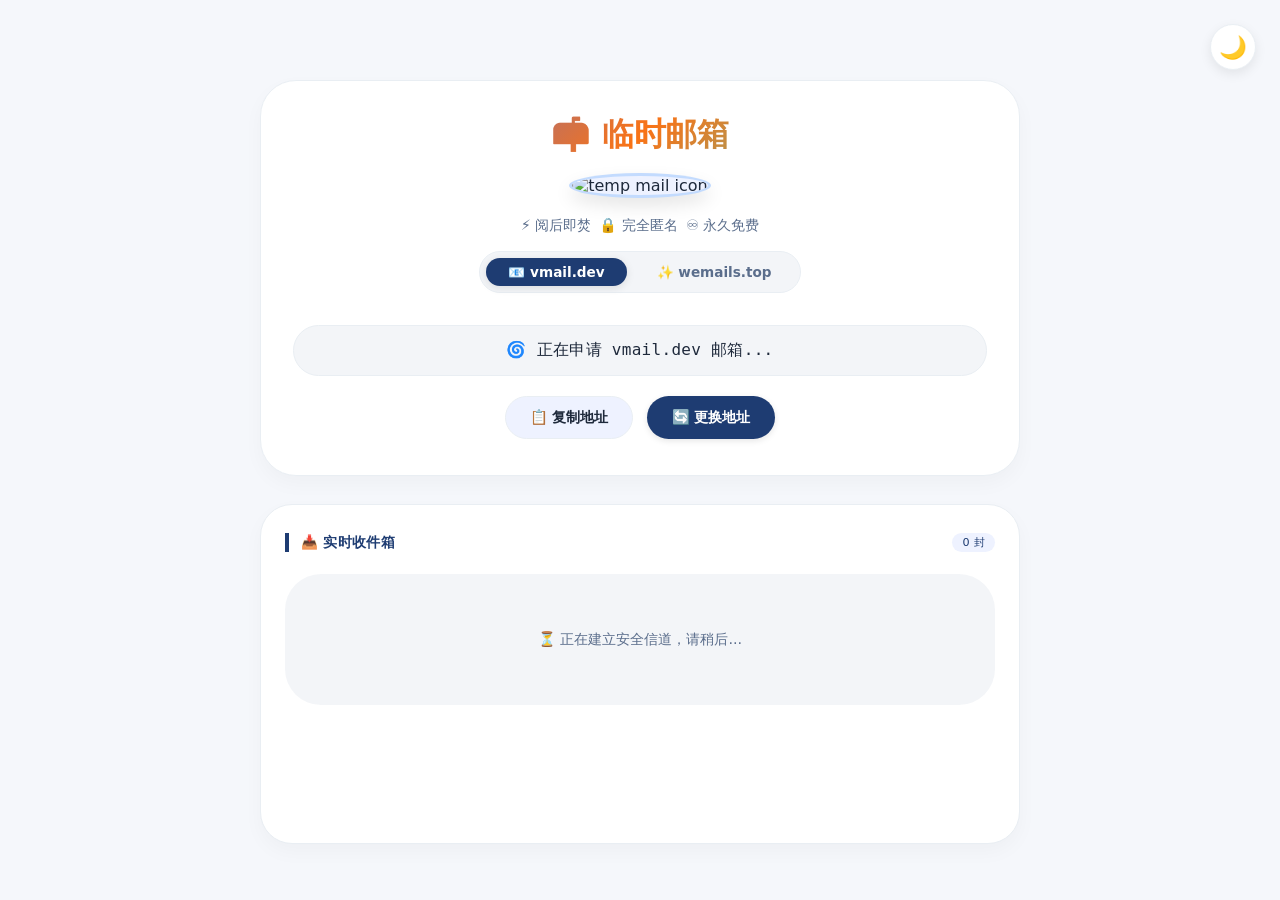
==== email.html @ db845144 "Add files via upload" ====
<!DOCTYPE html>
<html lang="zh-CN">
<head>
    <meta charset="UTF-8">
    <meta name="viewport" content="width=device-width, initial-scale=1.0, user-scalable=no">
    <title>临时邮箱 · 隐私保护 · 阅后即焚</title>

    <link rel="icon" href="https://cdn.jsdmirror.com/gh/iTCoffe/iTCoffe.Github.io@List/email.png" sizes="32x32">
    <link rel="icon" href="https://cdn.jsdmirror.com/gh/iTCoffe/iTCoffe.Github.io@List/email.png" type="image/png" sizes="16x16">
    <link rel="apple-touch-icon" href="https://cdn.jsdmirror.com/gh/iTCoffe/iTCoffe.Github.io@List/email.png">
    <link rel="shortcut icon" href="https://cdn.jsdmirror.com/gh/iTCoffe/iTCoffe.Github.io@List/email.png" type="image/png">

    <style>
        * {
            margin: 0;
            padding: 0;
            box-sizing: border-box;
        }

        :root {
            --bg-color: #f5f7fb;
            --card-bg: #ffffff;
            --text-primary: #1e293b;
            --text-secondary: #5b6e8c;
            --border-color: #e9eef3;
            --accent-color: #1e3c72;
            --glass-bg: rgba(255, 255, 255, 0.15);
            --glass-border: rgba(255, 255, 255, 0.2);
            --result-bg: rgba(30, 60, 114, 0.05);
            --tag-bg: #eef2ff;
            --shadow-sm: 0 8px 20px rgba(0, 0, 0, 0.03);
            --domain-active: #1e3c72;
            --domain-inactive: #94a3b8;
        }

        body.dark {
            --bg-color: #0f172a;
            --card-bg: #1e293b;
            --text-primary: #f1f5f9;
            --text-secondary: #94a3b8;
            --border-color: #334155;
            --accent-color: #60a5fa;
            --glass-bg: rgba(0, 0, 0, 0.3);
            --glass-border: rgba(255, 255, 255, 0.1);
            --result-bg: rgba(96, 165, 250, 0.1);
            --tag-bg: #334155;
            --shadow-sm: 0 8px 20px rgba(0, 0, 0, 0.2);
            --domain-active: #60a5fa;
            --domain-inactive: #475569;
        }

        body {
            font-family: system-ui, -apple-system, 'Segoe UI', Roboto, 'Helvetica Neue', sans-serif;
            background: var(--bg-color);
            color: var(--text-primary);
            min-height: 100vh;
            transition: background 0.25s ease, color 0.2s ease;
        }

        .container {
            max-width: 800px;
            margin: 0 auto;
            padding: 80px 20px 50px;
        }

        /* 邮箱卡片头部 */
        .search-header {
            background: var(--card-bg);
            border-radius: 36px;
            padding: 32px 32px 36px;
            margin-bottom: 28px;
            border: 1px solid var(--border-color);
            text-align: center;
            backdrop-filter: blur(2px);
            box-shadow: var(--shadow-sm);
            transition: transform 0.2s, background 0.2s;
        }

        .avatar {
            width: 84px;
            height: 84px;
            border-radius: 50%;
            margin: 10px auto 12px;
            border: 3px solid rgba(96, 165, 250, 0.3);
            box-shadow: 0 8px 18px rgba(0, 0, 0, 0.1);
            object-fit: cover;
            background: #eef2ff;
        }

        h1 {
            font-size: 2rem;
            font-weight: 700;
            letter-spacing: -0.3px;
            background: linear-gradient(135deg, #4a6cf7, #f97316, #2dd4bf);
            -webkit-background-clip: text;
            background-clip: text;
            -webkit-text-fill-color: transparent;
            margin-bottom: 6px;
        }

        .subhead {
            color: var(--text-secondary);
            font-size: 0.9rem;
            margin-top: 6px;
            display: flex;
            align-items: center;
            justify-content: center;
            gap: 8px;
        }

        /* 域名切换器 - 新增 wemails.top 支持 */
        .domain-switch {
            background: var(--result-bg);
            border-radius: 60px;
            display: inline-flex;
            gap: 8px;
            padding: 6px;
            margin: 16px auto 10px;
            border: 1px solid var(--border-color);
            backdrop-filter: blur(4px);
        }

        .domain-option {
            padding: 6px 22px;
            border-radius: 40px;
            font-size: 0.85rem;
            font-weight: 600;
            cursor: pointer;
            transition: all 0.2s ease;
            background: transparent;
            color: var(--text-secondary);
            border: none;
            font-family: inherit;
        }

        .domain-option.active {
            background: var(--domain-active);
            color: white;
            box-shadow: 0 2px 8px rgba(0, 0, 0, 0.1);
        }

        .domain-option:not(.active):hover {
            background: var(--tag-bg);
            color: var(--text-primary);
        }

        .mail-display {
            background: var(--result-bg);
            padding: 14px 20px;
            border-radius: 80px;
            font-family: 'SF Mono', 'Fira Code', monospace;
            font-size: 1rem;
            font-weight: 500;
            margin: 22px 0 20px;
            color: var(--text-primary);
            border: 1px solid var(--border-color);
            word-break: break-all;
            transition: all 0.2s;
            letter-spacing: 0.3px;
        }

        .btn-group {
            display: flex;
            gap: 14px;
            justify-content: center;
            flex-wrap: wrap;
        }

        .btn {
            min-width: 128px;
            padding: 11px 24px;
            border-radius: 60px;
            border: none;
            font-weight: 600;
            cursor: pointer;
            transition: 0.2s;
            font-size: 0.9rem;
            display: inline-flex;
            align-items: center;
            justify-content: center;
            gap: 8px;
            backdrop-filter: blur(4px);
        }

        .btn-p {
            background: var(--accent-color);
            color: white;
            box-shadow: 0 2px 6px rgba(0, 0, 0, 0.1);
        }

        .btn-s {
            background: var(--tag-bg);
            color: var(--text-primary);
            border: 1px solid var(--border-color);
        }

        .btn:active {
            transform: scale(0.96);
        }

        .btn-p:hover, .btn-s:hover {
            filter: brightness(0.96);
            transform: translateY(-1px);
        }

        /* 收件箱区域 */
        .results-container {
            background: var(--card-bg);
            border-radius: 32px;
            padding: 28px 24px;
            border: 1px solid var(--border-color);
            min-height: 340px;
            box-shadow: var(--shadow-sm);
            transition: background 0.2s;
        }

        .results-title {
            font-size: 0.85rem;
            font-weight: 600;
            color: var(--accent-color);
            margin-bottom: 22px;
            padding-left: 12px;
            border-left: 4px solid var(--accent-color);
            letter-spacing: 0.3px;
            display: flex;
            align-items: center;
            justify-content: space-between;
        }

        .mail-count {
            background: var(--tag-bg);
            padding: 2px 10px;
            border-radius: 40px;
            font-size: 0.7rem;
            font-weight: normal;
        }

        .msg-list {
            display: flex;
            flex-direction: column;
            gap: 14px;
        }

        .msg-item {
            background: var(--result-bg);
            border-radius: 24px;
            padding: 18px 20px;
            border: 1px solid var(--border-color);
            transition: all 0.2s ease;
            cursor: pointer;
        }

        .msg-item:hover {
            transform: translateY(-2px);
            border-color: var(--accent-color);
            box-shadow: 0 8px 18px rgba(0, 0, 0, 0.05);
        }

        .msg-meta {
            font-size: 0.7rem;
            color: var(--accent-color);
            font-weight: 600;
            margin-bottom: 8px;
            display: flex;
            gap: 12px;
            flex-wrap: wrap;
        }

        .msg-subject {
            font-weight: 700;
            font-size: 1rem;
            color: var(--text-primary);
            margin-bottom: 6px;
            word-break: break-word;
        }

        .msg-preview {
            font-size: 0.8rem;
            color: var(--text-secondary);
            margin-top: 8px;
            line-height: 1.4;
            opacity: 0.85;
        }

        .empty-inbox {
            text-align: center;
            padding: 56px 20px;
            color: var(--text-secondary);
            font-size: 0.9rem;
            background: var(--result-bg);
            border-radius: 36px;
            margin-top: 8px;
        }

        /* 主题切换按钮 */
        .theme-toggle {
            position: fixed;
            top: 24px;
            right: 24px;
            width: 46px;
            height: 46px;
            border-radius: 50%;
            background: var(--card-bg);
            border: 1px solid var(--border-color);
            display: flex;
            align-items: center;
            justify-content: center;
            cursor: pointer;
            z-index: 101;
            backdrop-filter: blur(8px);
            box-shadow: 0 4px 12px rgba(0, 0, 0, 0.08);
            font-size: 1.4rem;
            transition: 0.2s;
        }

        .theme-toggle:hover {
            transform: scale(1.03);
        }

        /* 响应式 */
        @media (max-width: 640px) {
            .container {
                padding: 70px 16px 40px;
            }
            .search-header {
                padding: 24px 20px;
                border-radius: 28px;
            }
            .results-container {
                padding: 20px 18px;
                border-radius: 28px;
            }
            .btn {
                min-width: 110px;
                padding: 9px 16px;
            }
            h1 {
                font-size: 1.7rem;
            }
            .avatar {
                width: 68px;
                height: 68px;
            }
            .theme-toggle {
                top: 16px;
                right: 16px;
                width: 42px;
                height: 42px;
            }
            .domain-option {
                padding: 4px 16px;
                font-size: 0.75rem;
            }
        }

        @keyframes pulse {
            0% { opacity: 0.6; }
            100% { opacity: 1; }
        }
        .loading-skeleton {
            animation: pulse 1.2s infinite;
        }
        
        .error-badge {
            background: rgba(239, 68, 68, 0.1);
            color: #ef4444;
            border-radius: 40px;
            padding: 4px 12px;
            font-size: 0.75rem;
            font-weight: 500;
        }
    </style>
</head>
<body>
    <div class="theme-toggle" id="themeToggle" aria-label="切换深色模式">🌙</div>

    <div class="container">
        <div class="search-header">
            <h1>📬 临时邮箱</h1>
            <img src="https://cdn.jsdmirror.com/gh/iTCoffe/iTCoffe.Github.io@List/Gbastos.png" class="avatar" alt="temp mail icon" loading="lazy">
            <div class="subhead">
                <span>⚡ 阅后即焚</span>
                <span>🔒 完全匿名</span>
                <span>♾️ 永久免费</span>
            </div>
            
            <!-- 新增域名切换: 支持 vmail.dev 和 wemails.top -->
            <div class="domain-switch" id="domainSwitch">
                <button data-domain="vmail" class="domain-option active">📧 vmail.dev</button>
                <button data-domain="wemails" class="domain-option">✨ wemails.top</button>
            </div>
            
            <div id="addr" class="mail-display">🔄 正在生成安全邮箱...</div>
            <div class="btn-group">
                <button onclick="copyMail()" class="btn btn-s">📋 复制地址</button>
                <button id="refreshBtn" onclick="resetMailbox()" class="btn btn-p">🔄 更换地址</button>
            </div>
        </div>

        <div class="results-container">
            <div class="results-title">
                <span>📥 实时收件箱</span>
                <span class="mail-count" id="mailCount">0 封</span>
            </div>
            <div id="list">
                <div class="empty-inbox">✨ 邮箱就绪，等待新邮件自动推送...</div>
            </div>
        </div>
    </div>

    <script>
        // ---------- 配置 ----------
        const API_KEY = 'vmail_at6AmSu4dEkuJG4bafc8qhSqBctCMW9q';
        const PROXY = 'https://proxy.api.030101.xyz/https://vmail.dev/api/v1';
        
        // 全局状态
        let currentMailboxId = null;      // 当前邮箱ID
        let isInitializing = false;        // 防止重复初始化
        let refreshInterval = null;        // 定时器句柄
        let currentDomainType = 'vmail';   // 'vmail' 或 'wemails' , wemails对应wemails.top域名
        
        // DOM 元素
        const addrElement = document.getElementById('addr');
        const listContainer = document.getElementById('list');
        const mailCountSpan = document.getElementById('mailCount');
        const domainBtns = document.querySelectorAll('.domain-option');
        
        // ---------- 辅助函数 ----------
        function setLoadingState(isLoading, customMsg = null) {
            if (isLoading) {
                if (customMsg) addrElement.innerText = customMsg;
                else addrElement.innerText = "⚡ 正在刷新邮箱地址...";
            }
        }
        
        // 渲染邮件列表
        function renderMessages(messages) {
            if (!messages || messages.length === 0) {
                listContainer.innerHTML = `<div class="empty-inbox">📭 暂无邮件 · 新邮件抵达时会自动显示在这里</div>`;
                mailCountSpan.innerText = `0 封`;
                return;
            }
            
            const sorted = [...messages].sort((a, b) => new Date(b.receivedAt) - new Date(a.receivedAt));
            mailCountSpan.innerText = `${sorted.length} 封`;
            
            const html = sorted.map(msg => {
                const fromName = msg.from?.name || msg.from?.address || '未知发件人';
                const fromAddr = msg.from?.address || '';
                const senderShow = fromName === fromAddr ? fromAddr : `${fromName} <${fromAddr}>`;
                const time = new Date(msg.receivedAt).toLocaleString('zh-CN', { hour12: false });
                const subject = msg.subject?.trim() || '（无主题）';
                const preview = msg.preview || (msg.bodyText?.substring(0, 80) || '无正文内容');
                return `
                    <div class="msg-item" onclick="viewMessageDetail('${msg.id}', \`${escapeHtml(subject)}\`, \`${escapeHtml(preview)}\`, \`${escapeHtml(senderShow)}\`)">
                        <div class="msg-meta">
                            <span>📧 ${escapeHtml(senderShow)}</span>
                            <span>🕒 ${time}</span>
                        </div>
                        <div class="msg-subject">📌 ${escapeHtml(subject)}</div>
                        <div class="msg-preview">${escapeHtml(preview.length > 100 ? preview.slice(0, 100) + '…' : preview)}</div>
                    </div>
                `;
            }).join('');
            listContainer.innerHTML = html;
        }
        
        function escapeHtml(str) {
            if (!str) return '';
            return str.replace(/[&<>]/g, function(m) {
                if (m === '&') return '&amp;';
                if (m === '<') return '&lt;';
                if (m === '>') return '&gt;';
                return m;
            });
        }
        
        // 查看邮件详情弹窗
        window.viewMessageDetail = function(msgId, subject, preview, sender) {
            alert(`📩 邮件详情\n\n✉️ 主题：${subject}\n👤 发件人：${sender}\n\n📄 正文预览：\n${preview}\n\n🔐 提示：完整内容请在控制台查看，临时邮箱仅保留预览。`);
        };
        
        function restartRefreshTimer() {
            if (refreshInterval) {
                clearInterval(refreshInterval);
                refreshInterval = null;
            }
            refreshInterval = setInterval(() => {
                if (currentMailboxId && !isInitializing) {
                    fetchMessages();
                }
            }, 5000);
        }
        
        async function fetchMessages() {
            if (!currentMailboxId) return;
            try {
                const controller = new AbortController();
                const timeoutId = setTimeout(() => controller.abort(), 8000);
                const response = await fetch(`${PROXY}/mailboxes/${currentMailboxId}/messages`, {
                    headers: { 'X-API-Key': API_KEY },
                    signal: controller.signal
                });
                clearTimeout(timeoutId);
                if (!response.ok) throw new Error(`HTTP ${response.status}`);
                const result = await response.json();
                const messages = result.data || [];
                renderMessages(messages);
            } catch (err) {
                console.warn("fetch messages error:", err);
            }
        }
        
        /**
         * 创建邮箱 (支持域名: vmail.dev 为默认不传domain, wemails.top 则传 domain:"wemails.top")
         * @param {string} domainType 'vmail' 或 'wemails'
         */
        async function createNewMailbox(domainType, retries = 2) {
            try {
                const controller = new AbortController();
                const timeoutId = setTimeout(() => controller.abort(), 12000);
                
                let requestBody = {};
                // 根据选择的域名类型决定是否添加 domain 字段
                // wemails.top 需要明确指定 domain: "wemails.top"
                if (domainType === 'wemails') {
                    requestBody = { domain: "wemails.top" };
                } else {
                    // vmail.dev: 不传domain字段，API自动分配vmail.dev相关后缀 (可能是默认@vmail.dev)
                    requestBody = {};
                }
                
                const response = await fetch(`${PROXY}/mailboxes`, {
                    method: 'POST',
                    headers: {
                        'X-API-Key': API_KEY,
                        'Content-Type': 'application/json'
                    },
                    body: JSON.stringify(requestBody),
                    signal: controller.signal
                });
                clearTimeout(timeoutId);
                
                if (!response.ok) {
                    const errorText = await response.text();
                    console.error(`API error ${response.status}: ${errorText}`);
                    throw new Error(`API error ${response.status}: ${errorText.substring(0, 80)}`);
                }
                
                const result = await response.json();
                const mailbox = result.data;
                if (!mailbox || !mailbox.id || !mailbox.address) {
                    throw new Error('Invalid mailbox response');
                }
                // 验证生成的邮箱地址是否与期望域名一致 (仅wemails.top做校验)
                if (domainType === 'wemails' && !mailbox.address.endsWith('@wemails.top')) {
                    console.warn(`期望 wemails.top 后缀, 实际得到 ${mailbox.address}, 但仍继续使用`);
                }
                if (domainType === 'vmail' && mailbox.address.includes('@wemails.top')) {
                    // 极小概率兜底: 如果vmail模式却拿到wemails.top, 则报错重试
                    throw new Error('域名不匹配, 请重试');
                }
                return { id: mailbox.id, address: mailbox.address };
            } catch (err) {
                if (retries > 0) {
                    await new Promise(r => setTimeout(r, 800));
                    return createNewMailbox(domainType, retries - 1);
                }
                throw err;
            }
        }
        
        // 更新域名UI激活状态
        function updateDomainUI() {
            domainBtns.forEach(btn => {
                const domainVal = btn.getAttribute('data-domain');
                if (domainVal === currentDomainType) {
                    btn.classList.add('active');
                } else {
                    btn.classList.remove('active');
                }
            });
        }
        
        // 初始化邮箱 (根据 currentDomainType)
        async function initMailbox() {
            if (isInitializing) {
                console.log("已有初始化流程进行中，跳过");
                return false;
            }
            isInitializing = true;
            const domainLabel = currentDomainType === 'wemails' ? 'wemails.top' : 'vmail.dev';
            setLoadingState(true, `🌀 正在申请 ${domainLabel} 邮箱...`);
            
            listContainer.innerHTML = `<div class="empty-inbox loading-skeleton">⏳ 正在建立安全信道，请稍后...</div>`;
            
            try {
                const mailbox = await createNewMailbox(currentDomainType, 2);
                currentMailboxId = mailbox.id;
                addrElement.innerText = mailbox.address;
                renderMessages([]);
                await fetchMessages();
                restartRefreshTimer();
                isInitializing = false;
                return true;
            } catch (error) {
                console.error("初始化失败:", error);
                let errorMsg = `⚠️ 生成 ${domainLabel} 邮箱失败: ${error.message || '网络波动'}`;
                if (currentDomainType === 'wemails' && error.message.includes('API error')) {
                    errorMsg = `✨ wemails.top 域名暂时不可用？可尝试切换至 vmail.dev 或点击「更换地址」重试。\n详细: ${error.message.substring(0, 100)}`;
                }
                addrElement.innerText = errorMsg;
                listContainer.innerHTML = `<div class="empty-inbox">❌ 临时邮箱生成失败<br>${errorMsg}<br>您可以尝试切换域名或点击下方按钮重试</div>`;
                isInitializing = false;
                return false;
            }
        }
        
        // 手动重置邮箱 (更换地址)
        async function resetMailbox() {
            if (isInitializing) {
                alert("正在生成新地址，请稍后再试~");
                return;
            }
            if (refreshInterval) {
                clearInterval(refreshInterval);
                refreshInterval = null;
            }
            currentMailboxId = null;
            await initMailbox();
        }
        
        // 复制邮箱地址
        window.copyMail = function() {
            const mailAddr = addrElement.innerText;
            if (!mailAddr || !mailAddr.includes('@') || mailAddr.includes('⚠️') || mailAddr.includes('失败') || mailAddr.includes('繁忙')) {
                alert('邮箱地址尚未就绪，请稍后或点击「更换地址」重新生成');
                return;
            }
            navigator.clipboard.writeText(mailAddr).then(() => {
                alert('✅ 复制成功！\n\n注意：此地址仅当前页面有效，刷新页面后将永久失效。');
            }).catch(() => {
                alert('手动复制吧：' + mailAddr);
            });
        };
        
        // 切换域名 (新增 wemails.top 核心功能)
        async function switchDomain(domainType) {
            if (domainType === currentDomainType) return;
            if (isInitializing) {
                alert("正在处理中，稍后再切换域名");
                return;
            }
            currentDomainType = domainType;
            updateDomainUI();
            // 清除旧邮箱状态，重新生成对应域名的邮箱
            if (refreshInterval) {
                clearInterval(refreshInterval);
                refreshInterval = null;
            }
            currentMailboxId = null;
            await initMailbox();
        }
        
        // ---------- 主题切换 ----------
        const themeBtn = document.getElementById('themeToggle');
        const storedTheme = localStorage.getItem('kulaoTheme');
        if (storedTheme === 'dark') {
            document.body.classList.add('dark');
            themeBtn.textContent = '☀️';
        } else if (storedTheme === 'light') {
            document.body.classList.remove('dark');
            themeBtn.textContent = '🌙';
        } else {
            const prefersDark = window.matchMedia('(prefers-color-scheme: dark)').matches;
            if (prefersDark) {
                document.body.classList.add('dark');
                themeBtn.textContent = '☀️';
            } else {
                document.body.classList.remove('dark');
                themeBtn.textContent = '🌙';
            }
        }
        
        themeBtn.onclick = () => {
            const isDark = document.body.classList.toggle('dark');
            if (isDark) {
                themeBtn.textContent = '☀️';
                localStorage.setItem('kulaoTheme', 'dark');
            } else {
                themeBtn.textContent = '🌙';
                localStorage.setItem('kulaoTheme', 'light');
            }
        };
        
        // 绑定域名切换事件
        domainBtns.forEach(btn => {
            btn.addEventListener('click', (e) => {
                const domainVal = btn.getAttribute('data-domain');
                if (domainVal === 'vmail') {
                    switchDomain('vmail');
                } else if (domainVal === 'wemails') {
                    switchDomain('wemails');
                }
            });
        });
        
        // ---------- 页面启动 ----------
        window.addEventListener('DOMContentLoaded', async () => {
            // 默认域名 vmail，启动邮箱
            currentDomainType = 'vmail';
            updateDomainUI();
            await initMailbox();
            
            window.addEventListener('online', () => {
                if (!currentMailboxId) {
                    resetMailbox();
                } else {
                    fetchMessages().catch(e => console.warn);
                }
            });
        });
        
        window.resetMailbox = resetMailbox;
        
        window.addEventListener('beforeunload', () => {
            if (refreshInterval) clearInterval(refreshInterval);
        });
    </script>
</body>
</html>
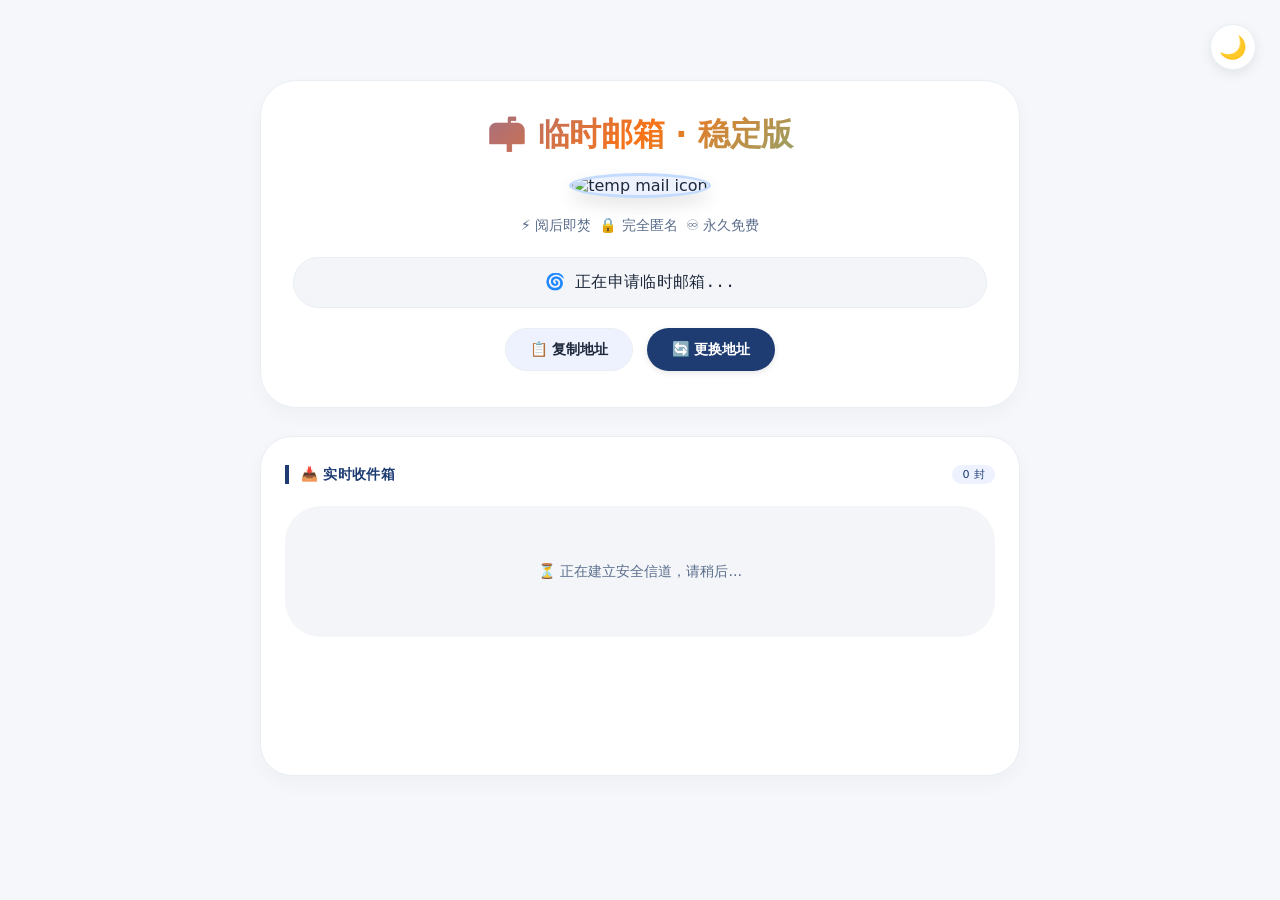
==== commit 1c713ff3: "Update email.html" ====
--- a/email.html
+++ b/email.html
@@ -63,7 +63,6 @@
             padding: 80px 20px 50px;
         }
 
-        /* 邮箱卡片头部 */
         .search-header {
             background: var(--card-bg);
             border-radius: 36px;
@@ -106,42 +105,6 @@
             align-items: center;
             justify-content: center;
             gap: 8px;
-        }
-
-        /* 域名切换器 - 新增 wemails.top 支持 */
-        .domain-switch {
-            background: var(--result-bg);
-            border-radius: 60px;
-            display: inline-flex;
-            gap: 8px;
-            padding: 6px;
-            margin: 16px auto 10px;
-            border: 1px solid var(--border-color);
-            backdrop-filter: blur(4px);
-        }
-
-        .domain-option {
-            padding: 6px 22px;
-            border-radius: 40px;
-            font-size: 0.85rem;
-            font-weight: 600;
-            cursor: pointer;
-            transition: all 0.2s ease;
-            background: transparent;
-            color: var(--text-secondary);
-            border: none;
-            font-family: inherit;
-        }
-
-        .domain-option.active {
-            background: var(--domain-active);
-            color: white;
-            box-shadow: 0 2px 8px rgba(0, 0, 0, 0.1);
-        }
-
-        .domain-option:not(.active):hover {
-            background: var(--tag-bg);
-            color: var(--text-primary);
         }
 
         .mail-display {
@@ -203,7 +166,6 @@
             transform: translateY(-1px);
         }
 
-        /* 收件箱区域 */
         .results-container {
             background: var(--card-bg);
             border-radius: 32px;
@@ -292,7 +254,6 @@
             margin-top: 8px;
         }
 
-        /* 主题切换按钮 */
         .theme-toggle {
             position: fixed;
             top: 24px;
@@ -317,7 +278,6 @@
             transform: scale(1.03);
         }
 
-        /* 响应式 */
         @media (max-width: 640px) {
             .container {
                 padding: 70px 16px 40px;
@@ -347,10 +307,6 @@
                 width: 42px;
                 height: 42px;
             }
-            .domain-option {
-                padding: 4px 16px;
-                font-size: 0.75rem;
-            }
         }
 
         @keyframes pulse {
@@ -361,13 +317,52 @@
             animation: pulse 1.2s infinite;
         }
         
-        .error-badge {
-            background: rgba(239, 68, 68, 0.1);
-            color: #ef4444;
-            border-radius: 40px;
-            padding: 4px 12px;
-            font-size: 0.75rem;
-            font-weight: 500;
+        .modal {
+            display: none;
+            position: fixed;
+            top: 0;
+            left: 0;
+            width: 100%;
+            height: 100%;
+            background: rgba(0,0,0,0.6);
+            backdrop-filter: blur(10px);
+            z-index: 200;
+            justify-content: center;
+            align-items: center;
+            padding: 20px;
+        }
+        .modal-content {
+            background: var(--card-bg);
+            width: 100%;
+            max-width: 650px;
+            height: 85vh;
+            border-radius: 28px;
+            display: flex;
+            flex-direction: column;
+            overflow: hidden;
+            border: 1px solid var(--border-color);
+        }
+        .modal-header {
+            padding: 20px;
+            border-bottom: 1px solid var(--border-color);
+            display: flex;
+            justify-content: space-between;
+            align-items: center;
+        }
+        .modal-body {
+            flex: 1;
+            overflow-y: auto;
+            padding: 20px;
+            background: var(--card-bg);
+            color: var(--text-primary);
+        }
+        .close-btn {
+            background: var(--tag-bg);
+            border: none;
+            padding: 8px 15px;
+            border-radius: 20px;
+            cursor: pointer;
+            font-weight: bold;
         }
     </style>
 </head>
@@ -376,18 +371,12 @@
 
     <div class="container">
         <div class="search-header">
-            <h1>📬 临时邮箱</h1>
-            <img src="https://cdn.jsdmirror.com/gh/iTCoffe/iTCoffe.Github.io@List/Gbastos.png" class="avatar" alt="temp mail icon" loading="lazy">
+            <h1>📬 临时邮箱 · 稳定版</h1>
+            <img src="https://cdn.jsdmirror.com/gh/iTaoPu/iTaoPu.Github.io@List/Glama.png" class="avatar" alt="temp mail icon" loading="lazy">
             <div class="subhead">
                 <span>⚡ 阅后即焚</span>
                 <span>🔒 完全匿名</span>
                 <span>♾️ 永久免费</span>
-            </div>
-            
-            <!-- 新增域名切换: 支持 vmail.dev 和 wemails.top -->
-            <div class="domain-switch" id="domainSwitch">
-                <button data-domain="vmail" class="domain-option active">📧 vmail.dev</button>
-                <button data-domain="wemails" class="domain-option">✨ wemails.top</button>
             </div>
             
             <div id="addr" class="mail-display">🔄 正在生成安全邮箱...</div>
@@ -408,32 +397,43 @@
         </div>
     </div>
 
+    <!-- 邮件详情弹窗 -->
+    <div id="mailModal" class="modal">
+        <div class="modal-content">
+            <div class="modal-header">
+                <span id="modalSubject" style="font-weight: bold; overflow: hidden; text-overflow: ellipsis; white-space: nowrap;">邮件详情</span>
+                <button class="close-btn" onclick="closeMail()">关闭</button>
+            </div>
+            <div id="modalBody" class="modal-body"></div>
+        </div>
+    </div>
+
     <script>
-        // ---------- 配置 ----------
-        const API_KEY = 'vmail_at6AmSu4dEkuJG4bafc8qhSqBctCMW9q';
-        const PROXY = 'https://proxy.api.030101.xyz/https://vmail.dev/api/v1';
+        // ---------- 使用 mail.tm API (完全清理原有vmail逻辑) ----------
+        const MAILTM_API = "https://api.mail.tm";
         
         // 全局状态
-        let currentMailboxId = null;      // 当前邮箱ID
-        let isInitializing = false;        // 防止重复初始化
-        let refreshInterval = null;        // 定时器句柄
-        let currentDomainType = 'vmail';   // 'vmail' 或 'wemails' , wemails对应wemails.top域名
+        let currentAccount = { address: "", password: "", token: "" };
+        let isInitializing = false;
+        let refreshInterval = null;
         
         // DOM 元素
         const addrElement = document.getElementById('addr');
         const listContainer = document.getElementById('list');
         const mailCountSpan = document.getElementById('mailCount');
-        const domainBtns = document.querySelectorAll('.domain-option');
         
         // ---------- 辅助函数 ----------
-        function setLoadingState(isLoading, customMsg = null) {
-            if (isLoading) {
-                if (customMsg) addrElement.innerText = customMsg;
-                else addrElement.innerText = "⚡ 正在刷新邮箱地址...";
-            }
-        }
-        
-        // 渲染邮件列表
+        function escapeHtml(str) {
+            if (!str) return '';
+            return str.replace(/[&<>]/g, function(m) {
+                if (m === '&') return '&amp;';
+                if (m === '<') return '&lt;';
+                if (m === '>') return '&gt;';
+                return m;
+            });
+        }
+        
+        // 渲染邮件列表 (适配 mail.tm 返回结构)
         function renderMessages(messages) {
             if (!messages || messages.length === 0) {
                 listContainer.innerHTML = `<div class="empty-inbox">📭 暂无邮件 · 新邮件抵达时会自动显示在这里</div>`;
@@ -441,20 +441,18 @@
                 return;
             }
             
-            const sorted = [...messages].sort((a, b) => new Date(b.receivedAt) - new Date(a.receivedAt));
+            const sorted = [...messages].sort((a, b) => new Date(b.createdAt) - new Date(a.createdAt));
             mailCountSpan.innerText = `${sorted.length} 封`;
             
             const html = sorted.map(msg => {
-                const fromName = msg.from?.name || msg.from?.address || '未知发件人';
-                const fromAddr = msg.from?.address || '';
-                const senderShow = fromName === fromAddr ? fromAddr : `${fromName} <${fromAddr}>`;
-                const time = new Date(msg.receivedAt).toLocaleString('zh-CN', { hour12: false });
+                const fromAddr = msg.from?.address || '未知发件人';
+                const time = new Date(msg.createdAt).toLocaleString('zh-CN', { hour12: false });
                 const subject = msg.subject?.trim() || '（无主题）';
-                const preview = msg.preview || (msg.bodyText?.substring(0, 80) || '无正文内容');
+                const preview = msg.intro || (msg.text ? msg.text.substring(0, 80) : '无正文内容');
                 return `
-                    <div class="msg-item" onclick="viewMessageDetail('${msg.id}', \`${escapeHtml(subject)}\`, \`${escapeHtml(preview)}\`, \`${escapeHtml(senderShow)}\`)">
+                    <div class="msg-item" onclick="viewMessageDetail('${msg.id}')">
                         <div class="msg-meta">
-                            <span>📧 ${escapeHtml(senderShow)}</span>
+                            <span>📧 ${escapeHtml(fromAddr)}</span>
                             <span>🕒 ${time}</span>
                         </div>
                         <div class="msg-subject">📌 ${escapeHtml(subject)}</div>
@@ -465,46 +463,66 @@
             listContainer.innerHTML = html;
         }
         
-        function escapeHtml(str) {
-            if (!str) return '';
-            return str.replace(/[&<>]/g, function(m) {
-                if (m === '&') return '&amp;';
-                if (m === '<') return '&lt;';
-                if (m === '>') return '&gt;';
-                return m;
-            });
-        }
-        
-        // 查看邮件详情弹窗
-        window.viewMessageDetail = function(msgId, subject, preview, sender) {
-            alert(`📩 邮件详情\n\n✉️ 主题：${subject}\n👤 发件人：${sender}\n\n📄 正文预览：\n${preview}\n\n🔐 提示：完整内容请在控制台查看，临时邮箱仅保留预览。`);
+        // 查看完整邮件内容 (调用 mail.tm 接口)
+        window.viewMessageDetail = async function(msgId) {
+            if (!currentAccount.token) return;
+            const modal = document.getElementById('mailModal');
+            const modalSubject = document.getElementById('modalSubject');
+            const modalBody = document.getElementById('modalBody');
+            modalSubject.innerText = "加载中...";
+            modalBody.innerHTML = '<div class="empty-inbox">正在获取邮件内容…</div>';
+            modal.style.display = 'flex';
+            
+            try {
+                const res = await fetch(`${MAILTM_API}/messages/${msgId}`, {
+                    headers: { 'Authorization': `Bearer ${currentAccount.token}` }
+                });
+                if (!res.ok) throw new Error('获取失败');
+                const data = await res.json();
+                modalSubject.innerText = data.subject || '(无标题)';
+                // 优先显示 HTML 内容，否则显示纯文本
+                if (data.html && data.html.length) {
+                    modalBody.innerHTML = data.html[0];
+                } else {
+                    modalBody.innerHTML = `<pre style="white-space: pre-wrap; font-family: inherit;">${escapeHtml(data.text || '（无正文内容）')}</pre>`;
+                }
+            } catch (err) {
+                modalBody.innerHTML = `<div class="empty-inbox">❌ 内容加载失败: ${err.message}</div>`;
+            }
         };
         
-        function restartRefreshTimer() {
+        window.closeMail = function() {
+            document.getElementById('mailModal').style.display = 'none';
+        };
+        
+        // 停止轮询
+        function stopRefreshTimer() {
             if (refreshInterval) {
                 clearInterval(refreshInterval);
                 refreshInterval = null;
             }
+        }
+        
+        // 启动轮询 (每5秒)
+        function startRefreshTimer() {
+            stopRefreshTimer();
             refreshInterval = setInterval(() => {
-                if (currentMailboxId && !isInitializing) {
+                if (currentAccount.token && !isInitializing) {
                     fetchMessages();
                 }
             }, 5000);
         }
         
+        // 获取邮件列表 (mail.tm)
         async function fetchMessages() {
-            if (!currentMailboxId) return;
+            if (!currentAccount.token) return;
             try {
-                const controller = new AbortController();
-                const timeoutId = setTimeout(() => controller.abort(), 8000);
-                const response = await fetch(`${PROXY}/mailboxes/${currentMailboxId}/messages`, {
-                    headers: { 'X-API-Key': API_KEY },
-                    signal: controller.signal
+                const res = await fetch(`${MAILTM_API}/messages`, {
+                    headers: { 'Authorization': `Bearer ${currentAccount.token}` }
                 });
-                clearTimeout(timeoutId);
-                if (!response.ok) throw new Error(`HTTP ${response.status}`);
-                const result = await response.json();
-                const messages = result.data || [];
+                if (!res.ok) throw new Error(`HTTP ${res.status}`);
+                const data = await res.json();
+                const messages = data['hydra:member'] || [];
                 renderMessages(messages);
             } catch (err) {
                 console.warn("fetch messages error:", err);
@@ -512,105 +530,78 @@
         }
         
         /**
-         * 创建邮箱 (支持域名: vmail.dev 为默认不传domain, wemails.top 则传 domain:"wemails.top")
-         * @param {string} domainType 'vmail' 或 'wemails'
+         * 创建临时邮箱 (使用 mail.tm)
+         * 自动获取可用域名，生成随机账户
          */
-        async function createNewMailbox(domainType, retries = 2) {
+        async function createMailTmAccount(retries = 2) {
             try {
-                const controller = new AbortController();
-                const timeoutId = setTimeout(() => controller.abort(), 12000);
+                // 1. 获取可用域名
+                const domainRes = await fetch(`${MAILTM_API}/domains`);
+                if (!domainRes.ok) throw new Error('无法获取域名列表');
+                const domainData = await domainRes.json();
+                const domains = domainData['hydra:member'] || [];
+                if (domains.length === 0) throw new Error('无可用的临时邮箱域名');
+                const domain = domains[0].domain;
                 
-                let requestBody = {};
-                // 根据选择的域名类型决定是否添加 domain 字段
-                // wemails.top 需要明确指定 domain: "wemails.top"
-                if (domainType === 'wemails') {
-                    requestBody = { domain: "wemails.top" };
-                } else {
-                    // vmail.dev: 不传domain字段，API自动分配vmail.dev相关后缀 (可能是默认@vmail.dev)
-                    requestBody = {};
+                // 2. 生成随机用户名和密码
+                const username = Math.random().toString(36).substring(2, 15);
+                const password = Math.random().toString(36).substring(2, 15) + Math.random().toString(36).substring(2, 5);
+                const address = `${username}@${domain}`;
+                
+                // 3. 创建账户
+                const createRes = await fetch(`${MAILTM_API}/accounts`, {
+                    method: 'POST',
+                    headers: { 'Content-Type': 'application/json' },
+                    body: JSON.stringify({ address, password })
+                });
+                if (!createRes.ok) {
+                    const errText = await createRes.text();
+                    throw new Error(`创建账户失败: ${createRes.status} ${errText}`);
                 }
                 
-                const response = await fetch(`${PROXY}/mailboxes`, {
+                // 4. 获取 token
+                const tokenRes = await fetch(`${MAILTM_API}/token`, {
                     method: 'POST',
-                    headers: {
-                        'X-API-Key': API_KEY,
-                        'Content-Type': 'application/json'
-                    },
-                    body: JSON.stringify(requestBody),
-                    signal: controller.signal
+                    headers: { 'Content-Type': 'application/json' },
+                    body: JSON.stringify({ address, password })
                 });
-                clearTimeout(timeoutId);
+                if (!tokenRes.ok) throw new Error('获取 token 失败');
+                const tokenData = await tokenRes.json();
                 
-                if (!response.ok) {
-                    const errorText = await response.text();
-                    console.error(`API error ${response.status}: ${errorText}`);
-                    throw new Error(`API error ${response.status}: ${errorText.substring(0, 80)}`);
-                }
-                
-                const result = await response.json();
-                const mailbox = result.data;
-                if (!mailbox || !mailbox.id || !mailbox.address) {
-                    throw new Error('Invalid mailbox response');
-                }
-                // 验证生成的邮箱地址是否与期望域名一致 (仅wemails.top做校验)
-                if (domainType === 'wemails' && !mailbox.address.endsWith('@wemails.top')) {
-                    console.warn(`期望 wemails.top 后缀, 实际得到 ${mailbox.address}, 但仍继续使用`);
-                }
-                if (domainType === 'vmail' && mailbox.address.includes('@wemails.top')) {
-                    // 极小概率兜底: 如果vmail模式却拿到wemails.top, 则报错重试
-                    throw new Error('域名不匹配, 请重试');
-                }
-                return { id: mailbox.id, address: mailbox.address };
+                return { address, password, token: tokenData.token };
             } catch (err) {
                 if (retries > 0) {
-                    await new Promise(r => setTimeout(r, 800));
-                    return createNewMailbox(domainType, retries - 1);
+                    await new Promise(r => setTimeout(r, 600));
+                    return createMailTmAccount(retries - 1);
                 }
                 throw err;
             }
         }
         
-        // 更新域名UI激活状态
-        function updateDomainUI() {
-            domainBtns.forEach(btn => {
-                const domainVal = btn.getAttribute('data-domain');
-                if (domainVal === currentDomainType) {
-                    btn.classList.add('active');
-                } else {
-                    btn.classList.remove('active');
-                }
-            });
-        }
-        
-        // 初始化邮箱 (根据 currentDomainType)
+        // 初始化或重置邮箱 (基于 mail.tm)
         async function initMailbox() {
             if (isInitializing) {
-                console.log("已有初始化流程进行中，跳过");
+                console.log("已有初始化流程，请稍后");
                 return false;
             }
             isInitializing = true;
-            const domainLabel = currentDomainType === 'wemails' ? 'wemails.top' : 'vmail.dev';
-            setLoadingState(true, `🌀 正在申请 ${domainLabel} 邮箱...`);
-            
+            addrElement.innerText = `🌀 正在申请临时邮箱...`;
             listContainer.innerHTML = `<div class="empty-inbox loading-skeleton">⏳ 正在建立安全信道，请稍后...</div>`;
             
             try {
-                const mailbox = await createNewMailbox(currentDomainType, 2);
-                currentMailboxId = mailbox.id;
-                addrElement.innerText = mailbox.address;
+                const account = await createMailTmAccount(2);
+                currentAccount = account;
+                addrElement.innerText = currentAccount.address;
                 renderMessages([]);
-                await fetchMessages();
-                restartRefreshTimer();
+                await fetchMessages();      // 初次拉取
+                startRefreshTimer();
                 isInitializing = false;
                 return true;
             } catch (error) {
                 console.error("初始化失败:", error);
-                let errorMsg = `⚠️ 生成 ${domainLabel} 邮箱失败: ${error.message || '网络波动'}`;
-                if (currentDomainType === 'wemails' && error.message.includes('API error')) {
-                    errorMsg = `✨ wemails.top 域名暂时不可用？可尝试切换至 vmail.dev 或点击「更换地址」重试。\n详细: ${error.message.substring(0, 100)}`;
-                }
+                let errorMsg = `⚠️ 生成邮箱失败: ${error.message || '网络异常'}`;
                 addrElement.innerText = errorMsg;
-                listContainer.innerHTML = `<div class="empty-inbox">❌ 临时邮箱生成失败<br>${errorMsg}<br>您可以尝试切换域名或点击下方按钮重试</div>`;
+                listContainer.innerHTML = `<div class="empty-inbox">❌ 临时邮箱生成失败<br>${escapeHtml(errorMsg)}<br>您可以点击下方按钮重试</div>`;
                 isInitializing = false;
                 return false;
             }
@@ -622,18 +613,15 @@
                 alert("正在生成新地址，请稍后再试~");
                 return;
             }
-            if (refreshInterval) {
-                clearInterval(refreshInterval);
-                refreshInterval = null;
-            }
-            currentMailboxId = null;
+            stopRefreshTimer();
+            currentAccount = { address: "", password: "", token: "" };
             await initMailbox();
         }
         
         // 复制邮箱地址
         window.copyMail = function() {
-            const mailAddr = addrElement.innerText;
-            if (!mailAddr || !mailAddr.includes('@') || mailAddr.includes('⚠️') || mailAddr.includes('失败') || mailAddr.includes('繁忙')) {
+            const mailAddr = currentAccount.address;
+            if (!mailAddr || !mailAddr.includes('@')) {
                 alert('邮箱地址尚未就绪，请稍后或点击「更换地址」重新生成');
                 return;
             }
@@ -644,27 +632,12 @@
             });
         };
         
-        // 切换域名 (新增 wemails.top 核心功能)
-        async function switchDomain(domainType) {
-            if (domainType === currentDomainType) return;
-            if (isInitializing) {
-                alert("正在处理中，稍后再切换域名");
-                return;
-            }
-            currentDomainType = domainType;
-            updateDomainUI();
-            // 清除旧邮箱状态，重新生成对应域名的邮箱
-            if (refreshInterval) {
-                clearInterval(refreshInterval);
-                refreshInterval = null;
-            }
-            currentMailboxId = null;
-            await initMailbox();
-        }
+        // 全局挂载 reset 供按钮调用
+        window.resetMailbox = resetMailbox;
         
         // ---------- 主题切换 ----------
         const themeBtn = document.getElementById('themeToggle');
-        const storedTheme = localStorage.getItem('kulaoTheme');
+        const storedTheme = localStorage.getItem('tempMailTheme');
         if (storedTheme === 'dark') {
             document.body.classList.add('dark');
             themeBtn.textContent = '☀️';
@@ -686,34 +659,19 @@
             const isDark = document.body.classList.toggle('dark');
             if (isDark) {
                 themeBtn.textContent = '☀️';
-                localStorage.setItem('kulaoTheme', 'dark');
+                localStorage.setItem('tempMailTheme', 'dark');
             } else {
                 themeBtn.textContent = '🌙';
-                localStorage.setItem('kulaoTheme', 'light');
+                localStorage.setItem('tempMailTheme', 'light');
             }
         };
         
-        // 绑定域名切换事件
-        domainBtns.forEach(btn => {
-            btn.addEventListener('click', (e) => {
-                const domainVal = btn.getAttribute('data-domain');
-                if (domainVal === 'vmail') {
-                    switchDomain('vmail');
-                } else if (domainVal === 'wemails') {
-                    switchDomain('wemails');
-                }
-            });
-        });
-        
-        // ---------- 页面启动 ----------
+        // 页面启动
         window.addEventListener('DOMContentLoaded', async () => {
-            // 默认域名 vmail，启动邮箱
-            currentDomainType = 'vmail';
-            updateDomainUI();
             await initMailbox();
             
             window.addEventListener('online', () => {
-                if (!currentMailboxId) {
+                if (!currentAccount.token) {
                     resetMailbox();
                 } else {
                     fetchMessages().catch(e => console.warn);
@@ -721,10 +679,9 @@
             });
         });
         
-        window.resetMailbox = resetMailbox;
-        
+        // 清理定时器
         window.addEventListener('beforeunload', () => {
-            if (refreshInterval) clearInterval(refreshInterval);
+            stopRefreshTimer();
         });
     </script>
 </body>
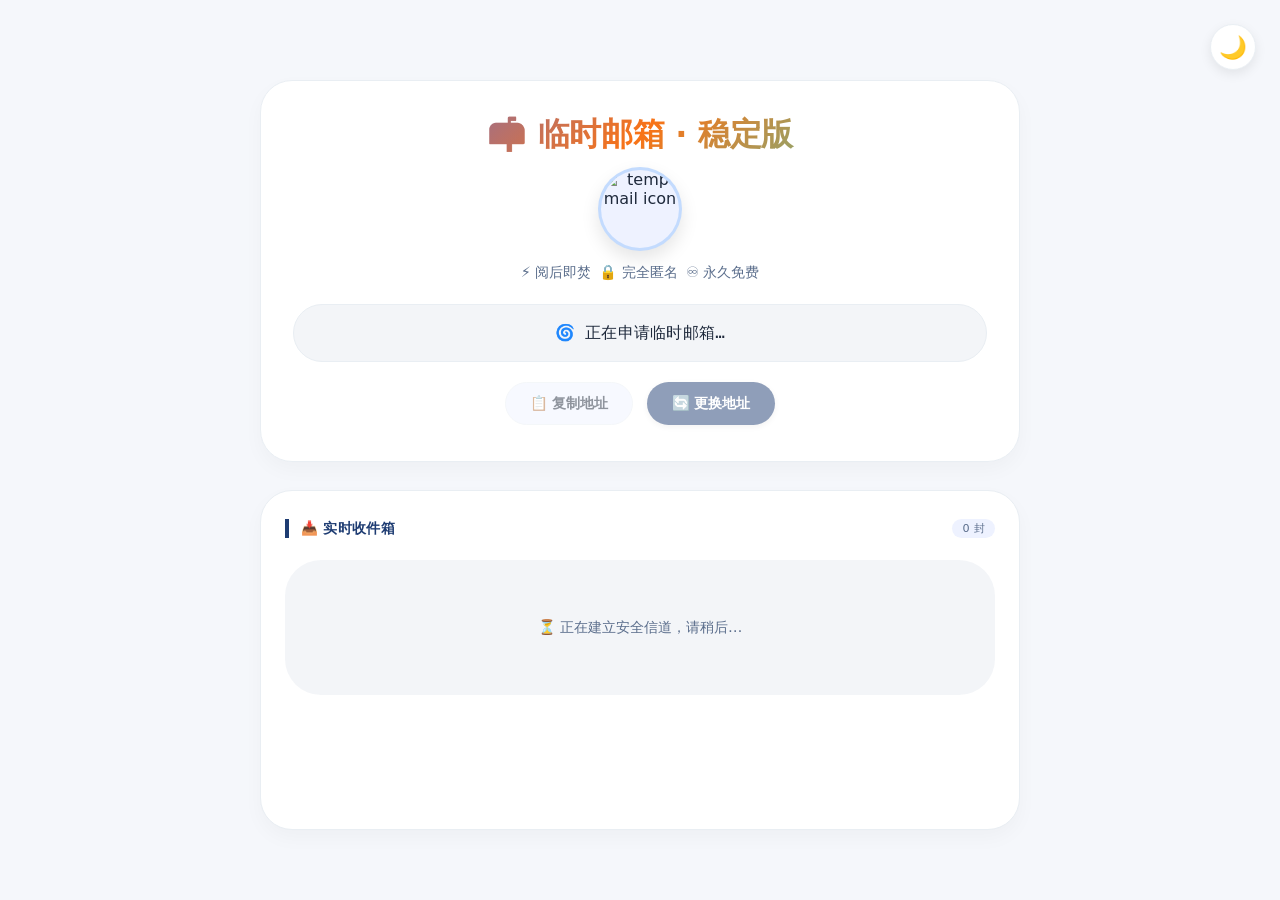
==== commit 16c5de49: "Update email.html" ====
--- a/email.html
+++ b/email.html
@@ -1,16 +1,17 @@
 <!DOCTYPE html>
 <html lang="zh-CN">
 <head>
-    <meta charset="UTF-8">
-    <meta name="viewport" content="width=device-width, initial-scale=1.0, user-scalable=no">
+    <meta charset="UTF-8" />
+    <meta name="viewport" content="width=device-width, initial-scale=1.0, user-scalable=no" />
     <title>临时邮箱 · 隐私保护 · 阅后即焚</title>
 
-    <link rel="icon" href="https://cdn.jsdmirror.com/gh/iTCoffe/iTCoffe.Github.io@List/email.png" sizes="32x32">
-    <link rel="icon" href="https://cdn.jsdmirror.com/gh/iTCoffe/iTCoffe.Github.io@List/email.png" type="image/png" sizes="16x16">
-    <link rel="apple-touch-icon" href="https://cdn.jsdmirror.com/gh/iTCoffe/iTCoffe.Github.io@List/email.png">
-    <link rel="shortcut icon" href="https://cdn.jsdmirror.com/gh/iTCoffe/iTCoffe.Github.io@List/email.png" type="image/png">
+    <link rel="icon" href="https://cdn.jsdmirror.com/gh/iTCoffe/iTCoffe.Github.io@List/email.png" sizes="32x32" />
+    <link rel="icon" href="https://cdn.jsdmirror.com/gh/iTCoffe/iTCoffe.Github.io@List/email.png" type="image/png" sizes="16x16" />
+    <link rel="apple-touch-icon" href="https://cdn.jsdmirror.com/gh/iTCoffe/iTCoffe.Github.io@List/email.png" />
+    <link rel="shortcut icon" href="https://cdn.jsdmirror.com/gh/iTCoffe/iTCoffe.Github.io@List/email.png" type="image/png" />
 
     <style>
+        /* ===== 全局重置 & 变量 ===== */
         * {
             margin: 0;
             padding: 0;
@@ -31,6 +32,9 @@
             --shadow-sm: 0 8px 20px rgba(0, 0, 0, 0.03);
             --domain-active: #1e3c72;
             --domain-inactive: #94a3b8;
+            --radius-card: 32px;
+            --radius-item: 24px;
+            --transition-speed: 0.25s;
         }
 
         body.dark {
@@ -54,7 +58,7 @@
             background: var(--bg-color);
             color: var(--text-primary);
             min-height: 100vh;
-            transition: background 0.25s ease, color 0.2s ease;
+            transition: background var(--transition-speed) ease, color var(--transition-speed) ease;
         }
 
         .container {
@@ -63,16 +67,17 @@
             padding: 80px 20px 50px;
         }
 
+        /* ===== 头部卡片 ===== */
         .search-header {
             background: var(--card-bg);
-            border-radius: 36px;
+            border-radius: var(--radius-card);
             padding: 32px 32px 36px;
             margin-bottom: 28px;
             border: 1px solid var(--border-color);
             text-align: center;
             backdrop-filter: blur(2px);
             box-shadow: var(--shadow-sm);
-            transition: transform 0.2s, background 0.2s;
+            transition: background var(--transition-speed) ease, transform 0.2s;
         }
 
         .avatar {
@@ -84,6 +89,7 @@
             box-shadow: 0 8px 18px rgba(0, 0, 0, 0.1);
             object-fit: cover;
             background: #eef2ff;
+            display: block;
         }
 
         h1 {
@@ -105,6 +111,7 @@
             align-items: center;
             justify-content: center;
             gap: 8px;
+            flex-wrap: wrap;
         }
 
         .mail-display {
@@ -120,6 +127,10 @@
             word-break: break-all;
             transition: all 0.2s;
             letter-spacing: 0.3px;
+            min-height: 58px;
+            display: flex;
+            align-items: center;
+            justify-content: center;
         }
 
         .btn-group {
@@ -143,11 +154,12 @@
             justify-content: center;
             gap: 8px;
             backdrop-filter: blur(4px);
+            user-select: none;
         }
 
         .btn-p {
             background: var(--accent-color);
-            color: white;
+            color: #fff;
             box-shadow: 0 2px 6px rgba(0, 0, 0, 0.1);
         }
 
@@ -160,20 +172,27 @@
         .btn:active {
             transform: scale(0.96);
         }
-
-        .btn-p:hover, .btn-s:hover {
+        .btn-p:hover,
+        .btn-s:hover {
             filter: brightness(0.96);
             transform: translateY(-1px);
         }
-
+        .btn:disabled {
+            opacity: 0.6;
+            cursor: not-allowed;
+            transform: none !important;
+            filter: none !important;
+        }
+
+        /* ===== 收件箱卡片 ===== */
         .results-container {
             background: var(--card-bg);
-            border-radius: 32px;
+            border-radius: var(--radius-card);
             padding: 28px 24px;
             border: 1px solid var(--border-color);
             min-height: 340px;
             box-shadow: var(--shadow-sm);
-            transition: background 0.2s;
+            transition: background var(--transition-speed) ease;
         }
 
         .results-title {
@@ -195,6 +214,7 @@
             border-radius: 40px;
             font-size: 0.7rem;
             font-weight: normal;
+            color: var(--text-secondary);
         }
 
         .msg-list {
@@ -205,7 +225,7 @@
 
         .msg-item {
             background: var(--result-bg);
-            border-radius: 24px;
+            border-radius: var(--radius-item);
             padding: 18px 20px;
             border: 1px solid var(--border-color);
             transition: all 0.2s ease;
@@ -242,6 +262,7 @@
             margin-top: 8px;
             line-height: 1.4;
             opacity: 0.85;
+            word-break: break-word;
         }
 
         .empty-inbox {
@@ -252,8 +273,16 @@
             background: var(--result-bg);
             border-radius: 36px;
             margin-top: 8px;
-        }
-
+            line-height: 1.6;
+        }
+
+        .empty-inbox .err-detail {
+            font-size: 0.8rem;
+            opacity: 0.7;
+            margin-top: 8px;
+        }
+
+        /* ===== 主题切换按钮 ===== */
         .theme-toggle {
             position: fixed;
             top: 24px;
@@ -272,51 +301,14 @@
             box-shadow: 0 4px 12px rgba(0, 0, 0, 0.08);
             font-size: 1.4rem;
             transition: 0.2s;
+            user-select: none;
         }
 
         .theme-toggle:hover {
             transform: scale(1.03);
         }
 
-        @media (max-width: 640px) {
-            .container {
-                padding: 70px 16px 40px;
-            }
-            .search-header {
-                padding: 24px 20px;
-                border-radius: 28px;
-            }
-            .results-container {
-                padding: 20px 18px;
-                border-radius: 28px;
-            }
-            .btn {
-                min-width: 110px;
-                padding: 9px 16px;
-            }
-            h1 {
-                font-size: 1.7rem;
-            }
-            .avatar {
-                width: 68px;
-                height: 68px;
-            }
-            .theme-toggle {
-                top: 16px;
-                right: 16px;
-                width: 42px;
-                height: 42px;
-            }
-        }
-
-        @keyframes pulse {
-            0% { opacity: 0.6; }
-            100% { opacity: 1; }
-        }
-        .loading-skeleton {
-            animation: pulse 1.2s infinite;
-        }
-        
+        /* ===== 邮件详情弹窗 ===== */
         .modal {
             display: none;
             position: fixed;
@@ -324,13 +316,14 @@
             left: 0;
             width: 100%;
             height: 100%;
-            background: rgba(0,0,0,0.6);
+            background: rgba(0, 0, 0, 0.6);
             backdrop-filter: blur(10px);
             z-index: 200;
             justify-content: center;
             align-items: center;
             padding: 20px;
         }
+
         .modal-content {
             background: var(--card-bg);
             width: 100%;
@@ -341,348 +334,602 @@
             flex-direction: column;
             overflow: hidden;
             border: 1px solid var(--border-color);
-        }
+            box-shadow: 0 20px 60px rgba(0, 0, 0, 0.3);
+        }
+
         .modal-header {
-            padding: 20px;
+            padding: 20px 24px;
             border-bottom: 1px solid var(--border-color);
             display: flex;
             justify-content: space-between;
             align-items: center;
-        }
+            flex-shrink: 0;
+            gap: 12px;
+        }
+
+        .modal-header #modalSubject {
+            font-weight: 700;
+            font-size: 1rem;
+            overflow: hidden;
+            text-overflow: ellipsis;
+            white-space: nowrap;
+            flex: 1;
+        }
+
         .modal-body {
             flex: 1;
             overflow-y: auto;
-            padding: 20px;
+            padding: 24px;
             background: var(--card-bg);
             color: var(--text-primary);
-        }
+            line-height: 1.6;
+        }
+
+        .modal-body pre {
+            white-space: pre-wrap;
+            font-family: inherit;
+            font-size: 0.95rem;
+            margin: 0;
+        }
+
+        .modal-body img {
+            max-width: 100%;
+            height: auto;
+            border-radius: 8px;
+        }
+
         .close-btn {
             background: var(--tag-bg);
             border: none;
-            padding: 8px 15px;
+            padding: 8px 18px;
             border-radius: 20px;
             cursor: pointer;
-            font-weight: bold;
+            font-weight: 600;
+            color: var(--text-primary);
+            flex-shrink: 0;
+            transition: 0.2s;
+        }
+
+        .close-btn:hover {
+            background: var(--border-color);
+        }
+
+        /* ===== 响应式 ===== */
+        @media (max-width: 640px) {
+            .container {
+                padding: 70px 16px 40px;
+            }
+            .search-header {
+                padding: 24px 20px;
+                border-radius: 28px;
+            }
+            .results-container {
+                padding: 20px 18px;
+                border-radius: 28px;
+            }
+            .btn {
+                min-width: 110px;
+                padding: 9px 16px;
+                font-size: 0.85rem;
+            }
+            h1 {
+                font-size: 1.7rem;
+            }
+            .avatar {
+                width: 68px;
+                height: 68px;
+            }
+            .theme-toggle {
+                top: 16px;
+                right: 16px;
+                width: 42px;
+                height: 42px;
+                font-size: 1.2rem;
+            }
+            .mail-display {
+                font-size: 0.85rem;
+                padding: 12px 16px;
+                min-height: 50px;
+            }
+            .modal-content {
+                height: 90vh;
+                border-radius: 24px;
+            }
+            .modal-header {
+                padding: 16px 20px;
+            }
+            .modal-body {
+                padding: 16px 20px;
+            }
+        }
+
+        /* ===== 动画 ===== */
+        @keyframes pulse {
+            0%,
+            100% {
+                opacity: 0.6;
+            }
+            50% {
+                opacity: 1;
+            }
+        }
+        .loading-skeleton {
+            animation: pulse 1.4s infinite;
+        }
+
+        /* 滚动条美化 */
+        .modal-body::-webkit-scrollbar {
+            width: 6px;
+        }
+        .modal-body::-webkit-scrollbar-track {
+            background: transparent;
+        }
+        .modal-body::-webkit-scrollbar-thumb {
+            background: var(--border-color);
+            border-radius: 10px;
+        }
+        .modal-body::-webkit-scrollbar-thumb:hover {
+            background: var(--text-secondary);
         }
     </style>
 </head>
 <body>
+
+    <!-- ===== 主题切换 ===== -->
     <div class="theme-toggle" id="themeToggle" aria-label="切换深色模式">🌙</div>
 
+    <!-- ===== 主容器 ===== -->
     <div class="container">
+
+        <!-- 头部 -->
         <div class="search-header">
             <h1>📬 临时邮箱 · 稳定版</h1>
-            <img src="https://cdn.jsdmirror.com/gh/iTaoPu/iTaoPu.Github.io@List/Glama.png" class="avatar" alt="temp mail icon" loading="lazy">
+            <img
+            src="https://cdn.jsdmirror.com/gh/iTaoPu/iTaoPu.Github.io@List/Glama.png"
+            class="avatar"
+            alt="temp mail icon"
+            loading="lazy"
+            />
             <div class="subhead">
                 <span>⚡ 阅后即焚</span>
                 <span>🔒 完全匿名</span>
                 <span>♾️ 永久免费</span>
             </div>
-            
-            <div id="addr" class="mail-display">🔄 正在生成安全邮箱...</div>
+
+            <div id="addr" class="mail-display">🔄 正在生成安全邮箱…</div>
+
             <div class="btn-group">
-                <button onclick="copyMail()" class="btn btn-s">📋 复制地址</button>
+                <button onclick="copyMail()" class="btn btn-s" id="copyBtn">📋 复制地址</button>
                 <button id="refreshBtn" onclick="resetMailbox()" class="btn btn-p">🔄 更换地址</button>
             </div>
         </div>
 
+        <!-- 收件箱 -->
         <div class="results-container">
             <div class="results-title">
                 <span>📥 实时收件箱</span>
                 <span class="mail-count" id="mailCount">0 封</span>
             </div>
             <div id="list">
-                <div class="empty-inbox">✨ 邮箱就绪，等待新邮件自动推送...</div>
+                <div class="empty-inbox">✨ 邮箱就绪，等待新邮件自动推送…</div>
             </div>
         </div>
     </div>
 
-    <!-- 邮件详情弹窗 -->
+    <!-- ===== 邮件详情弹窗 ===== -->
     <div id="mailModal" class="modal">
         <div class="modal-content">
             <div class="modal-header">
-                <span id="modalSubject" style="font-weight: bold; overflow: hidden; text-overflow: ellipsis; white-space: nowrap;">邮件详情</span>
-                <button class="close-btn" onclick="closeMail()">关闭</button>
+                <span id="modalSubject">邮件详情</span>
+                <button class="close-btn" onclick="closeMail()">✕ 关闭</button>
             </div>
             <div id="modalBody" class="modal-body"></div>
         </div>
     </div>
 
+    <!-- ============================================================ -->
+    <!-- ===== JavaScript ===== -->
     <script>
-        // ---------- 使用 mail.tm API (完全清理原有vmail逻辑) ----------
-        const MAILTM_API = "https://api.mail.tm";
-        
-        // 全局状态
-        let currentAccount = { address: "", password: "", token: "" };
-        let isInitializing = false;
-        let refreshInterval = null;
-        
-        // DOM 元素
-        const addrElement = document.getElementById('addr');
-        const listContainer = document.getElementById('list');
-        const mailCountSpan = document.getElementById('mailCount');
-        
-        // ---------- 辅助函数 ----------
-        function escapeHtml(str) {
-            if (!str) return '';
-            return str.replace(/[&<>]/g, function(m) {
-                if (m === '&') return '&amp;';
-                if (m === '<') return '&lt;';
-                if (m === '>') return '&gt;';
-                return m;
+        /* --------------------------------------------------------------
+           修复：使用 mail.tm API + 备用域名列表
+           解决 "无法获取域名列表" 错误
+           -------------------------------------------------------------- */
+
+        (function() {
+            'use strict';
+
+            // ---------- 常量 ----------
+            const MAILTM_API = 'https://api.mail.tm';
+
+            // 备用域名列表（当 /domains 接口失败时使用）
+            // 包含 mail.tm 官方域名及其他常用临时邮箱域名
+            const FALLBACK_DOMAINS = [
+                'mail.tm',
+                'cliptik.net',
+                'emltmp.com',
+                'tempmail.plus'
+            ];
+
+            // ---------- 全局状态 ----------
+            let currentAccount = { address: '', password: '', token: '' };
+            let isInitializing = false;
+            let refreshInterval = null;
+
+            // ---------- DOM 引用 ----------
+            const addrElement = document.getElementById('addr');
+            const listContainer = document.getElementById('list');
+            const mailCountSpan = document.getElementById('mailCount');
+            const copyBtn = document.getElementById('copyBtn');
+            const refreshBtn = document.getElementById('refreshBtn');
+
+            // ---------- 辅助函数 ----------
+            function escapeHtml(str) {
+                if (!str) return '';
+                return str.replace(/[&<>]/g, function(m) {
+                    if (m === '&') return '&amp;';
+                    if (m === '<') return '&lt;';
+                    if (m === '>') return '&gt;';
+                    return m;
+                });
+            }
+
+            // 延时工具
+            function sleep(ms) { return new Promise(r => setTimeout(r, ms)); }
+
+            // 设置按钮状态
+            function setButtonsEnabled(enabled) {
+                copyBtn.disabled = !enabled;
+                refreshBtn.disabled = !enabled;
+                copyBtn.style.opacity = enabled ? '1' : '0.5';
+                refreshBtn.style.opacity = enabled ? '1' : '0.5';
+            }
+
+            // ---------- 渲染邮件列表 ----------
+            function renderMessages(messages) {
+                if (!messages || messages.length === 0) {
+                    listContainer.innerHTML =
+                        `<div class="empty-inbox">📭 暂无邮件 · 新邮件抵达时会自动显示在这里</div>`;
+                    mailCountSpan.innerText = '0 封';
+                    return;
+                }
+
+                const sorted = [...messages].sort((a, b) =>
+                    new Date(b.createdAt) - new Date(a.createdAt)
+                );
+                mailCountSpan.innerText = `${sorted.length} 封`;
+
+                const html = sorted.map(msg => {
+                    const fromAddr = msg.from?.address || '未知发件人';
+                    const time = new Date(msg.createdAt).toLocaleString('zh-CN', { hour12: false });
+                    const subject = msg.subject?.trim() || '（无主题）';
+                    const preview = msg.intro || (msg.text ? msg.text.substring(0, 80) : '无正文内容');
+                    return `
+                        <div class="msg-item" onclick="viewMessageDetail('${msg.id}')">
+                            <div class="msg-meta">
+                                <span>📧 ${escapeHtml(fromAddr)}</span>
+                                <span>🕒 ${time}</span>
+                            </div>
+                            <div class="msg-subject">📌 ${escapeHtml(subject)}</div>
+                            <div class="msg-preview">${escapeHtml(preview.length > 100 ? preview.slice(0, 100) + '…' : preview)}</div>
+                        </div>
+                    `;
+                }).join('');
+                listContainer.innerHTML = html;
+            }
+
+            // ---------- 查看邮件详情 ----------
+            window.viewMessageDetail = async function(msgId) {
+                if (!currentAccount.token) {
+                    alert('邮箱未就绪，请稍后重试');
+                    return;
+                }
+                const modal = document.getElementById('mailModal');
+                const modalSubject = document.getElementById('modalSubject');
+                const modalBody = document.getElementById('modalBody');
+
+                modalSubject.innerText = '加载中…';
+                modalBody.innerHTML = '<div class="empty-inbox">⏳ 正在获取邮件内容…</div>';
+                modal.style.display = 'flex';
+
+                try {
+                    const res = await fetch(`${MAILTM_API}/messages/${msgId}`, {
+                        headers: { 'Authorization': `Bearer ${currentAccount.token}` }
+                    });
+                    if (!res.ok) throw new Error(`HTTP ${res.status}`);
+                    const data = await res.json();
+
+                    modalSubject.innerText = data.subject || '(无标题)';
+
+                    if (data.html && data.html.length) {
+                        modalBody.innerHTML = data.html[0];
+                    } else {
+                        modalBody.innerHTML =
+                            `<pre style="white-space:pre-wrap;font-family:inherit;margin:0;">${escapeHtml(data.text || '（无正文内容）')}</pre>`;
+                    }
+                } catch (err) {
+                    modalBody.innerHTML =
+                        `<div class="empty-inbox">❌ 内容加载失败<br><span class="err-detail">${escapeHtml(err.message)}</span></div>`;
+                }
+            };
+
+            window.closeMail = function() {
+                document.getElementById('mailModal').style.display = 'none';
+            };
+
+            // 点击模态背景关闭
+            document.getElementById('mailModal').addEventListener('click', function(e) {
+                if (e.target === this) closeMail();
             });
-        }
-        
-        // 渲染邮件列表 (适配 mail.tm 返回结构)
-        function renderMessages(messages) {
-            if (!messages || messages.length === 0) {
-                listContainer.innerHTML = `<div class="empty-inbox">📭 暂无邮件 · 新邮件抵达时会自动显示在这里</div>`;
-                mailCountSpan.innerText = `0 封`;
-                return;
-            }
-            
-            const sorted = [...messages].sort((a, b) => new Date(b.createdAt) - new Date(a.createdAt));
-            mailCountSpan.innerText = `${sorted.length} 封`;
-            
-            const html = sorted.map(msg => {
-                const fromAddr = msg.from?.address || '未知发件人';
-                const time = new Date(msg.createdAt).toLocaleString('zh-CN', { hour12: false });
-                const subject = msg.subject?.trim() || '（无主题）';
-                const preview = msg.intro || (msg.text ? msg.text.substring(0, 80) : '无正文内容');
-                return `
-                    <div class="msg-item" onclick="viewMessageDetail('${msg.id}')">
-                        <div class="msg-meta">
-                            <span>📧 ${escapeHtml(fromAddr)}</span>
-                            <span>🕒 ${time}</span>
+
+            // ---------- 轮询控制 ----------
+            function stopRefreshTimer() {
+                if (refreshInterval) {
+                    clearInterval(refreshInterval);
+                    refreshInterval = null;
+                }
+            }
+
+            function startRefreshTimer() {
+                stopRefreshTimer();
+                refreshInterval = setInterval(() => {
+                    if (currentAccount.token && !isInitializing) {
+                        fetchMessages().catch(() => {});
+                    }
+                }, 5000);
+            }
+
+            // ---------- 获取邮件列表 ----------
+            async function fetchMessages() {
+                if (!currentAccount.token) return;
+                try {
+                    const res = await fetch(`${MAILTM_API}/messages`, {
+                        headers: { 'Authorization': `Bearer ${currentAccount.token}` }
+                    });
+                    if (!res.ok) throw new Error(`HTTP ${res.status}`);
+                    const data = await res.json();
+                    const messages = data['hydra:member'] || [];
+                    renderMessages(messages);
+                } catch (err) {
+                    // 静默失败，不影响用户体验
+                    console.warn('fetchMessages error:', err.message);
+                }
+            }
+
+            // ---------- 核心：创建 mail.tm 账户（带备用域名） ----------
+            async function createMailTmAccount() {
+                // 1. 获取域名列表（优先 API，失败则用备用）
+                let domainCandidates = [];
+
+                try {
+                    const controller = new AbortController();
+                    const timeoutId = setTimeout(() => controller.abort(), 6000);
+
+                    const domainRes = await fetch(`${MAILTM_API}/domains`, {
+                        signal: controller.signal
+                    });
+                    clearTimeout(timeoutId);
+
+                    if (domainRes.ok) {
+                        const data = await domainRes.json();
+                        const list = data['hydra:member'] || [];
+                        if (list.length > 0) {
+                            domainCandidates = list.map(item => item.domain).filter(Boolean);
+                        }
+                    }
+                } catch (err) {
+                    console.warn('⚠️ 获取域名列表失败，使用备用域名列表:', err.message);
+                }
+
+                // 如果 API 没返回有效域名，使用备用列表
+                if (domainCandidates.length === 0) {
+                    domainCandidates = [...FALLBACK_DOMAINS];
+                    console.log('📋 使用备用域名列表:', domainCandidates);
+                }
+
+                // 去重
+                domainCandidates = [...new Set(domainCandidates)];
+
+                // 打乱顺序，分散负载
+                for (let i = domainCandidates.length - 1; i > 0; i--) {
+                    const j = Math.floor(Math.random() * (i + 1));
+                    [domainCandidates[i], domainCandidates[j]] = [domainCandidates[j], domainCandidates[i]];
+                }
+
+                // 2. 依次尝试每个域名创建账户
+                let lastError = null;
+
+                for (const domain of domainCandidates) {
+                    try {
+                        const username = Math.random().toString(36).substring(2, 15) +
+                            Math.random().toString(36).substring(2, 6);
+                        const password = Math.random().toString(36).substring(2, 15) +
+                            Math.random().toString(36).substring(2, 5);
+                        const address = `${username}@${domain}`;
+
+                        // 创建账户
+                        const createRes = await fetch(`${MAILTM_API}/accounts`, {
+                            method: 'POST',
+                            headers: { 'Content-Type': 'application/json' },
+                            body: JSON.stringify({ address, password })
+                        });
+
+                        if (!createRes.ok) {
+                            const errText = await createRes.text();
+                            console.warn(`域名 ${domain} 创建失败 (${createRes.status}):`, errText);
+                            lastError = new Error(`域名 ${domain} 不可用`);
+                            continue;
+                        }
+
+                        // 获取 token
+                        const tokenRes = await fetch(`${MAILTM_API}/token`, {
+                            method: 'POST',
+                            headers: { 'Content-Type': 'application/json' },
+                            body: JSON.stringify({ address, password })
+                        });
+
+                        if (!tokenRes.ok) {
+                            const errText = await tokenRes.text();
+                            console.warn(`域名 ${domain} 获取 token 失败:`, errText);
+                            lastError = new Error(`域名 ${domain} token 获取失败`);
+                            continue;
+                        }
+
+                        const tokenData = await tokenRes.json();
+
+                        // 成功！
+                        console.log(`✅ 邮箱创建成功: ${address} (使用域名 ${domain})`);
+                        return {
+                            address,
+                            password,
+                            token: tokenData.token,
+                            domain
+                        };
+
+                    } catch (err) {
+                        console.warn(`域名 ${domain} 尝试异常:`, err.message);
+                        lastError = err;
+                        // 短暂等待后继续尝试下一个域名
+                        await sleep(300);
+                    }
+                }
+
+                // 所有域名都失败
+                throw new Error(lastError ? lastError.message : '所有域名均无法创建邮箱，请稍后重试');
+            }
+
+            // ---------- 初始化 / 重置邮箱 ----------
+            async function initMailbox() {
+                if (isInitializing) {
+                    console.log('已有初始化流程，请稍后');
+                    return false;
+                }
+
+                isInitializing = true;
+                setButtonsEnabled(false);
+                addrElement.innerText = '🌀 正在申请临时邮箱…';
+                listContainer.innerHTML =
+                    `<div class="empty-inbox loading-skeleton">⏳ 正在建立安全信道，请稍后…</div>`;
+
+                try {
+                    const account = await createMailTmAccount();
+                    currentAccount = account;
+                    addrElement.innerText = currentAccount.address;
+                    renderMessages([]);
+                    await fetchMessages();
+                    startRefreshTimer();
+                    setButtonsEnabled(true);
+                    isInitializing = false;
+                    return true;
+                } catch (error) {
+                    console.error('❌ 初始化失败:', error);
+                    const errMsg = error.message || '网络异常，请检查连接后重试';
+                    addrElement.innerText = '⚠️ 生成失败，点击下方按钮重试';
+                    listContainer.innerHTML = `
+                        <div class="empty-inbox">
+                            ❌ 临时邮箱生成失败<br>
+                            <span class="err-detail">${escapeHtml(errMsg)}</span><br>
+                            <span style="display:inline-block;margin-top:14px;font-size:0.8rem;opacity:0.7;">
+                                💡 请点击「更换地址」按钮重新尝试
+                            </span>
                         </div>
-                        <div class="msg-subject">📌 ${escapeHtml(subject)}</div>
-                        <div class="msg-preview">${escapeHtml(preview.length > 100 ? preview.slice(0, 100) + '…' : preview)}</div>
-                    </div>
-                `;
-            }).join('');
-            listContainer.innerHTML = html;
-        }
-        
-        // 查看完整邮件内容 (调用 mail.tm 接口)
-        window.viewMessageDetail = async function(msgId) {
-            if (!currentAccount.token) return;
-            const modal = document.getElementById('mailModal');
-            const modalSubject = document.getElementById('modalSubject');
-            const modalBody = document.getElementById('modalBody');
-            modalSubject.innerText = "加载中...";
-            modalBody.innerHTML = '<div class="empty-inbox">正在获取邮件内容…</div>';
-            modal.style.display = 'flex';
-            
-            try {
-                const res = await fetch(`${MAILTM_API}/messages/${msgId}`, {
-                    headers: { 'Authorization': `Bearer ${currentAccount.token}` }
+                    `;
+                    setButtonsEnabled(true);
+                    isInitializing = false;
+                    return false;
+                }
+            }
+
+            // ---------- 手动重置 ----------
+            window.resetMailbox = async function() {
+                if (isInitializing) {
+                    alert('⏳ 正在生成新地址，请稍后再试~');
+                    return;
+                }
+                stopRefreshTimer();
+                currentAccount = { address: '', password: '', token: '' };
+                await initMailbox();
+            };
+
+            // ---------- 复制地址 ----------
+            window.copyMail = function() {
+                const mailAddr = currentAccount.address;
+                if (!mailAddr || !mailAddr.includes('@')) {
+                    alert('📭 邮箱地址尚未就绪，请稍后或点击「更换地址」重新生成');
+                    return;
+                }
+                navigator.clipboard.writeText(mailAddr).then(() => {
+                    alert('✅ 复制成功！\n\n注意：此地址仅当前页面有效，刷新页面后将永久失效。');
+                }).catch(() => {
+                    // 降级方案
+                    const textArea = document.createElement('textarea');
+                    textArea.value = mailAddr;
+                    document.body.appendChild(textArea);
+                    textArea.select();
+                    try {
+                        document.execCommand('copy');
+                        alert('✅ 复制成功！\n\n注意：此地址仅当前页面有效，刷新页面后将永久失效。');
+                    } catch (_) {
+                        alert('📋 手动复制吧：' + mailAddr);
+                    }
+                    document.body.removeChild(textArea);
                 });
-                if (!res.ok) throw new Error('获取失败');
-                const data = await res.json();
-                modalSubject.innerText = data.subject || '(无标题)';
-                // 优先显示 HTML 内容，否则显示纯文本
-                if (data.html && data.html.length) {
-                    modalBody.innerHTML = data.html[0];
-                } else {
-                    modalBody.innerHTML = `<pre style="white-space: pre-wrap; font-family: inherit;">${escapeHtml(data.text || '（无正文内容）')}</pre>`;
-                }
-            } catch (err) {
-                modalBody.innerHTML = `<div class="empty-inbox">❌ 内容加载失败: ${err.message}</div>`;
-            }
-        };
-        
-        window.closeMail = function() {
-            document.getElementById('mailModal').style.display = 'none';
-        };
-        
-        // 停止轮询
-        function stopRefreshTimer() {
-            if (refreshInterval) {
-                clearInterval(refreshInterval);
-                refreshInterval = null;
-            }
-        }
-        
-        // 启动轮询 (每5秒)
-        function startRefreshTimer() {
-            stopRefreshTimer();
-            refreshInterval = setInterval(() => {
-                if (currentAccount.token && !isInitializing) {
-                    fetchMessages();
-                }
-            }, 5000);
-        }
-        
-        // 获取邮件列表 (mail.tm)
-        async function fetchMessages() {
-            if (!currentAccount.token) return;
-            try {
-                const res = await fetch(`${MAILTM_API}/messages`, {
-                    headers: { 'Authorization': `Bearer ${currentAccount.token}` }
-                });
-                if (!res.ok) throw new Error(`HTTP ${res.status}`);
-                const data = await res.json();
-                const messages = data['hydra:member'] || [];
-                renderMessages(messages);
-            } catch (err) {
-                console.warn("fetch messages error:", err);
-            }
-        }
-        
-        /**
-         * 创建临时邮箱 (使用 mail.tm)
-         * 自动获取可用域名，生成随机账户
-         */
-        async function createMailTmAccount(retries = 2) {
-            try {
-                // 1. 获取可用域名
-                const domainRes = await fetch(`${MAILTM_API}/domains`);
-                if (!domainRes.ok) throw new Error('无法获取域名列表');
-                const domainData = await domainRes.json();
-                const domains = domainData['hydra:member'] || [];
-                if (domains.length === 0) throw new Error('无可用的临时邮箱域名');
-                const domain = domains[0].domain;
-                
-                // 2. 生成随机用户名和密码
-                const username = Math.random().toString(36).substring(2, 15);
-                const password = Math.random().toString(36).substring(2, 15) + Math.random().toString(36).substring(2, 5);
-                const address = `${username}@${domain}`;
-                
-                // 3. 创建账户
-                const createRes = await fetch(`${MAILTM_API}/accounts`, {
-                    method: 'POST',
-                    headers: { 'Content-Type': 'application/json' },
-                    body: JSON.stringify({ address, password })
-                });
-                if (!createRes.ok) {
-                    const errText = await createRes.text();
-                    throw new Error(`创建账户失败: ${createRes.status} ${errText}`);
-                }
-                
-                // 4. 获取 token
-                const tokenRes = await fetch(`${MAILTM_API}/token`, {
-                    method: 'POST',
-                    headers: { 'Content-Type': 'application/json' },
-                    body: JSON.stringify({ address, password })
-                });
-                if (!tokenRes.ok) throw new Error('获取 token 失败');
-                const tokenData = await tokenRes.json();
-                
-                return { address, password, token: tokenData.token };
-            } catch (err) {
-                if (retries > 0) {
-                    await new Promise(r => setTimeout(r, 600));
-                    return createMailTmAccount(retries - 1);
-                }
-                throw err;
-            }
-        }
-        
-        // 初始化或重置邮箱 (基于 mail.tm)
-        async function initMailbox() {
-            if (isInitializing) {
-                console.log("已有初始化流程，请稍后");
-                return false;
-            }
-            isInitializing = true;
-            addrElement.innerText = `🌀 正在申请临时邮箱...`;
-            listContainer.innerHTML = `<div class="empty-inbox loading-skeleton">⏳ 正在建立安全信道，请稍后...</div>`;
-            
-            try {
-                const account = await createMailTmAccount(2);
-                currentAccount = account;
-                addrElement.innerText = currentAccount.address;
-                renderMessages([]);
-                await fetchMessages();      // 初次拉取
-                startRefreshTimer();
-                isInitializing = false;
-                return true;
-            } catch (error) {
-                console.error("初始化失败:", error);
-                let errorMsg = `⚠️ 生成邮箱失败: ${error.message || '网络异常'}`;
-                addrElement.innerText = errorMsg;
-                listContainer.innerHTML = `<div class="empty-inbox">❌ 临时邮箱生成失败<br>${escapeHtml(errorMsg)}<br>您可以点击下方按钮重试</div>`;
-                isInitializing = false;
-                return false;
-            }
-        }
-        
-        // 手动重置邮箱 (更换地址)
-        async function resetMailbox() {
-            if (isInitializing) {
-                alert("正在生成新地址，请稍后再试~");
-                return;
-            }
-            stopRefreshTimer();
-            currentAccount = { address: "", password: "", token: "" };
-            await initMailbox();
-        }
-        
-        // 复制邮箱地址
-        window.copyMail = function() {
-            const mailAddr = currentAccount.address;
-            if (!mailAddr || !mailAddr.includes('@')) {
-                alert('邮箱地址尚未就绪，请稍后或点击「更换地址」重新生成');
-                return;
-            }
-            navigator.clipboard.writeText(mailAddr).then(() => {
-                alert('✅ 复制成功！\n\n注意：此地址仅当前页面有效，刷新页面后将永久失效。');
-            }).catch(() => {
-                alert('手动复制吧：' + mailAddr);
-            });
-        };
-        
-        // 全局挂载 reset 供按钮调用
-        window.resetMailbox = resetMailbox;
-        
-        // ---------- 主题切换 ----------
-        const themeBtn = document.getElementById('themeToggle');
-        const storedTheme = localStorage.getItem('tempMailTheme');
-        if (storedTheme === 'dark') {
-            document.body.classList.add('dark');
-            themeBtn.textContent = '☀️';
-        } else if (storedTheme === 'light') {
-            document.body.classList.remove('dark');
-            themeBtn.textContent = '🌙';
-        } else {
-            const prefersDark = window.matchMedia('(prefers-color-scheme: dark)').matches;
-            if (prefersDark) {
+            };
+
+            // ---------- 主题切换 ----------
+            const themeBtn = document.getElementById('themeToggle');
+            const storedTheme = localStorage.getItem('tempMailTheme');
+
+            if (storedTheme === 'dark') {
                 document.body.classList.add('dark');
                 themeBtn.textContent = '☀️';
-            } else {
+            } else if (storedTheme === 'light') {
                 document.body.classList.remove('dark');
                 themeBtn.textContent = '🌙';
-            }
-        }
-        
-        themeBtn.onclick = () => {
-            const isDark = document.body.classList.toggle('dark');
-            if (isDark) {
-                themeBtn.textContent = '☀️';
-                localStorage.setItem('tempMailTheme', 'dark');
             } else {
-                themeBtn.textContent = '🌙';
-                localStorage.setItem('tempMailTheme', 'light');
-            }
-        };
-        
-        // 页面启动
-        window.addEventListener('DOMContentLoaded', async () => {
-            await initMailbox();
-            
-            window.addEventListener('online', () => {
-                if (!currentAccount.token) {
-                    resetMailbox();
+                const prefersDark = window.matchMedia('(prefers-color-scheme: dark)').matches;
+                if (prefersDark) {
+                    document.body.classList.add('dark');
+                    themeBtn.textContent = '☀️';
                 } else {
-                    fetchMessages().catch(e => console.warn);
-                }
+                    document.body.classList.remove('dark');
+                    themeBtn.textContent = '🌙';
+                }
+            }
+
+            themeBtn.onclick = () => {
+                const isDark = document.body.classList.toggle('dark');
+                if (isDark) {
+                    themeBtn.textContent = '☀️';
+                    localStorage.setItem('tempMailTheme', 'dark');
+                } else {
+                    themeBtn.textContent = '🌙';
+                    localStorage.setItem('tempMailTheme', 'light');
+                }
+            };
+
+            // ---------- 启动 ----------
+            window.addEventListener('DOMContentLoaded', async () => {
+                await initMailbox();
+
+                // 网络恢复时自动刷新
+                window.addEventListener('online', () => {
+                    if (!currentAccount.token) {
+                        resetMailbox();
+                    } else {
+                        fetchMessages().catch(() => {});
+                    }
+                });
             });
-        });
-        
-        // 清理定时器
-        window.addEventListener('beforeunload', () => {
-            stopRefreshTimer();
-        });
+
+            // 页面关闭前清理定时器
+            window.addEventListener('beforeunload', () => {
+                stopRefreshTimer();
+            });
+
+            // 暴露 reset 给全局（备用）
+            window.resetMailbox = resetMailbox;
+
+        })();
     </script>
 </body>
 </html>
